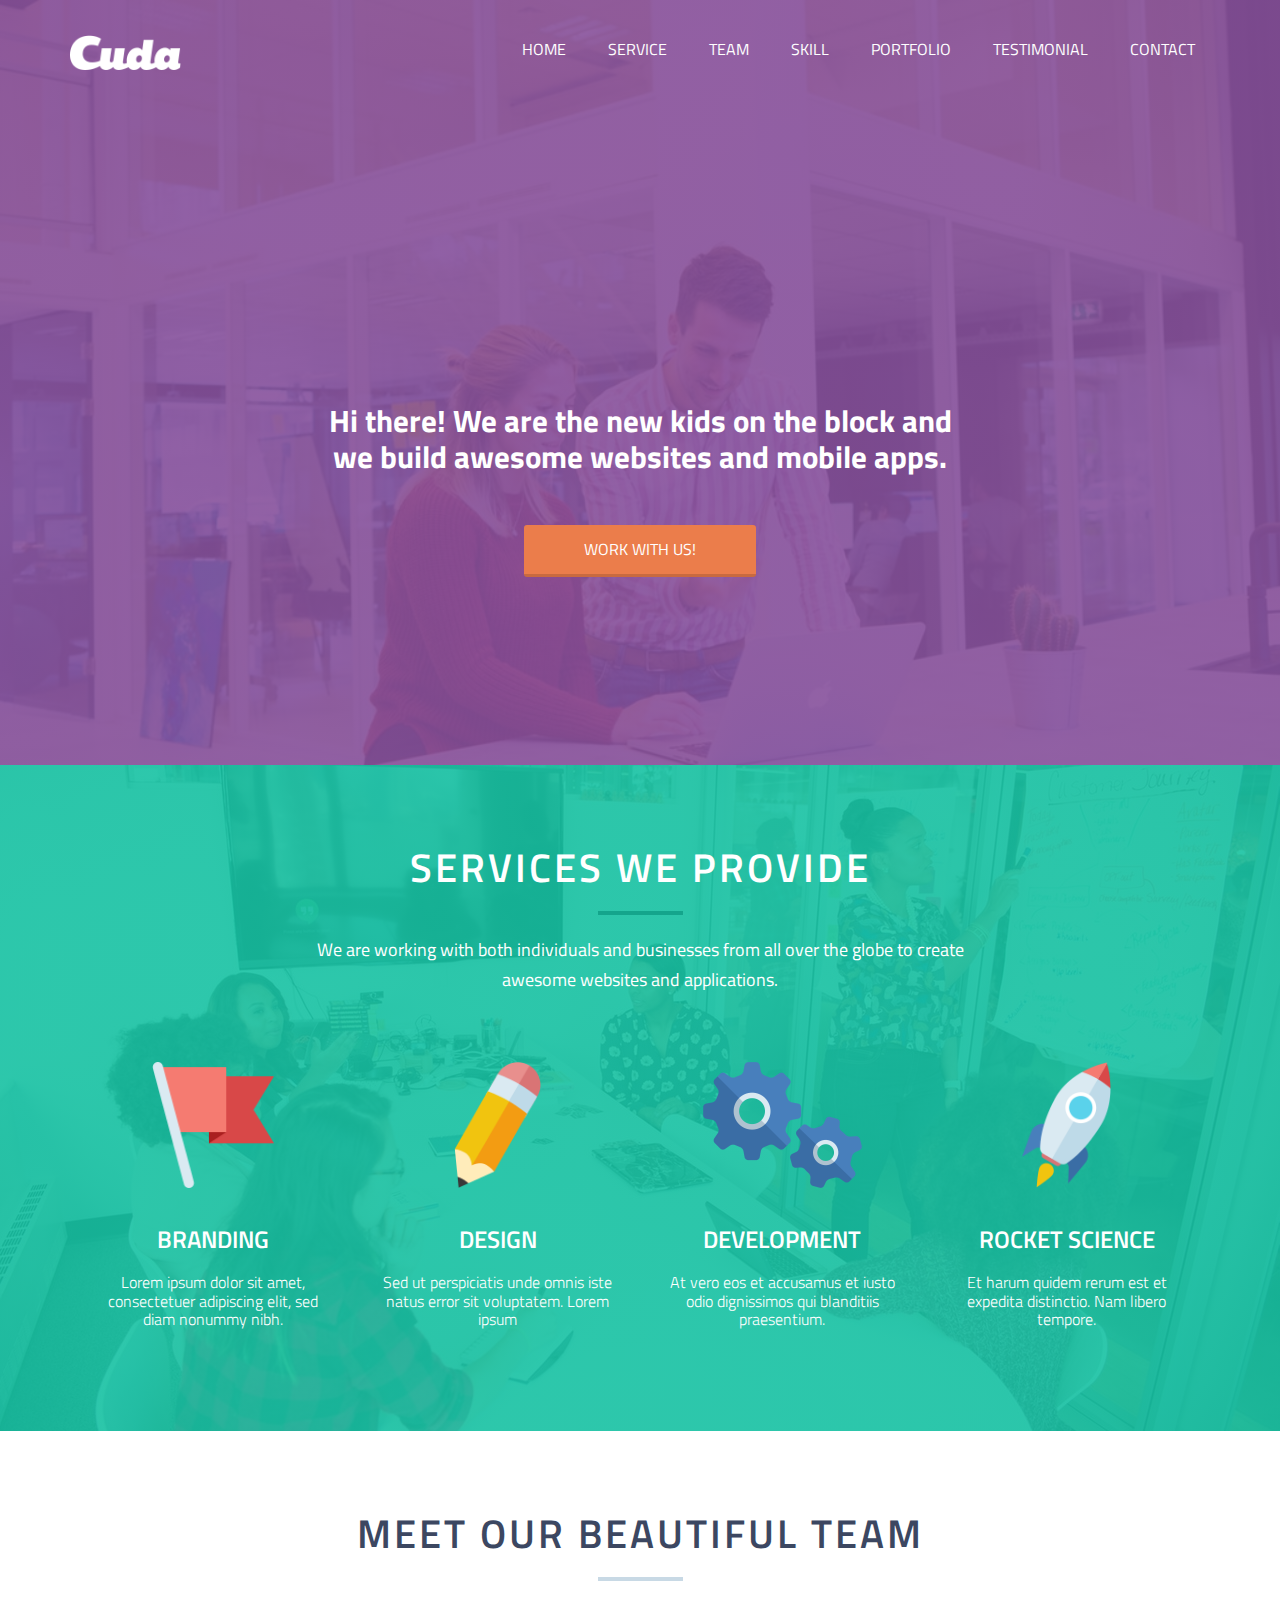
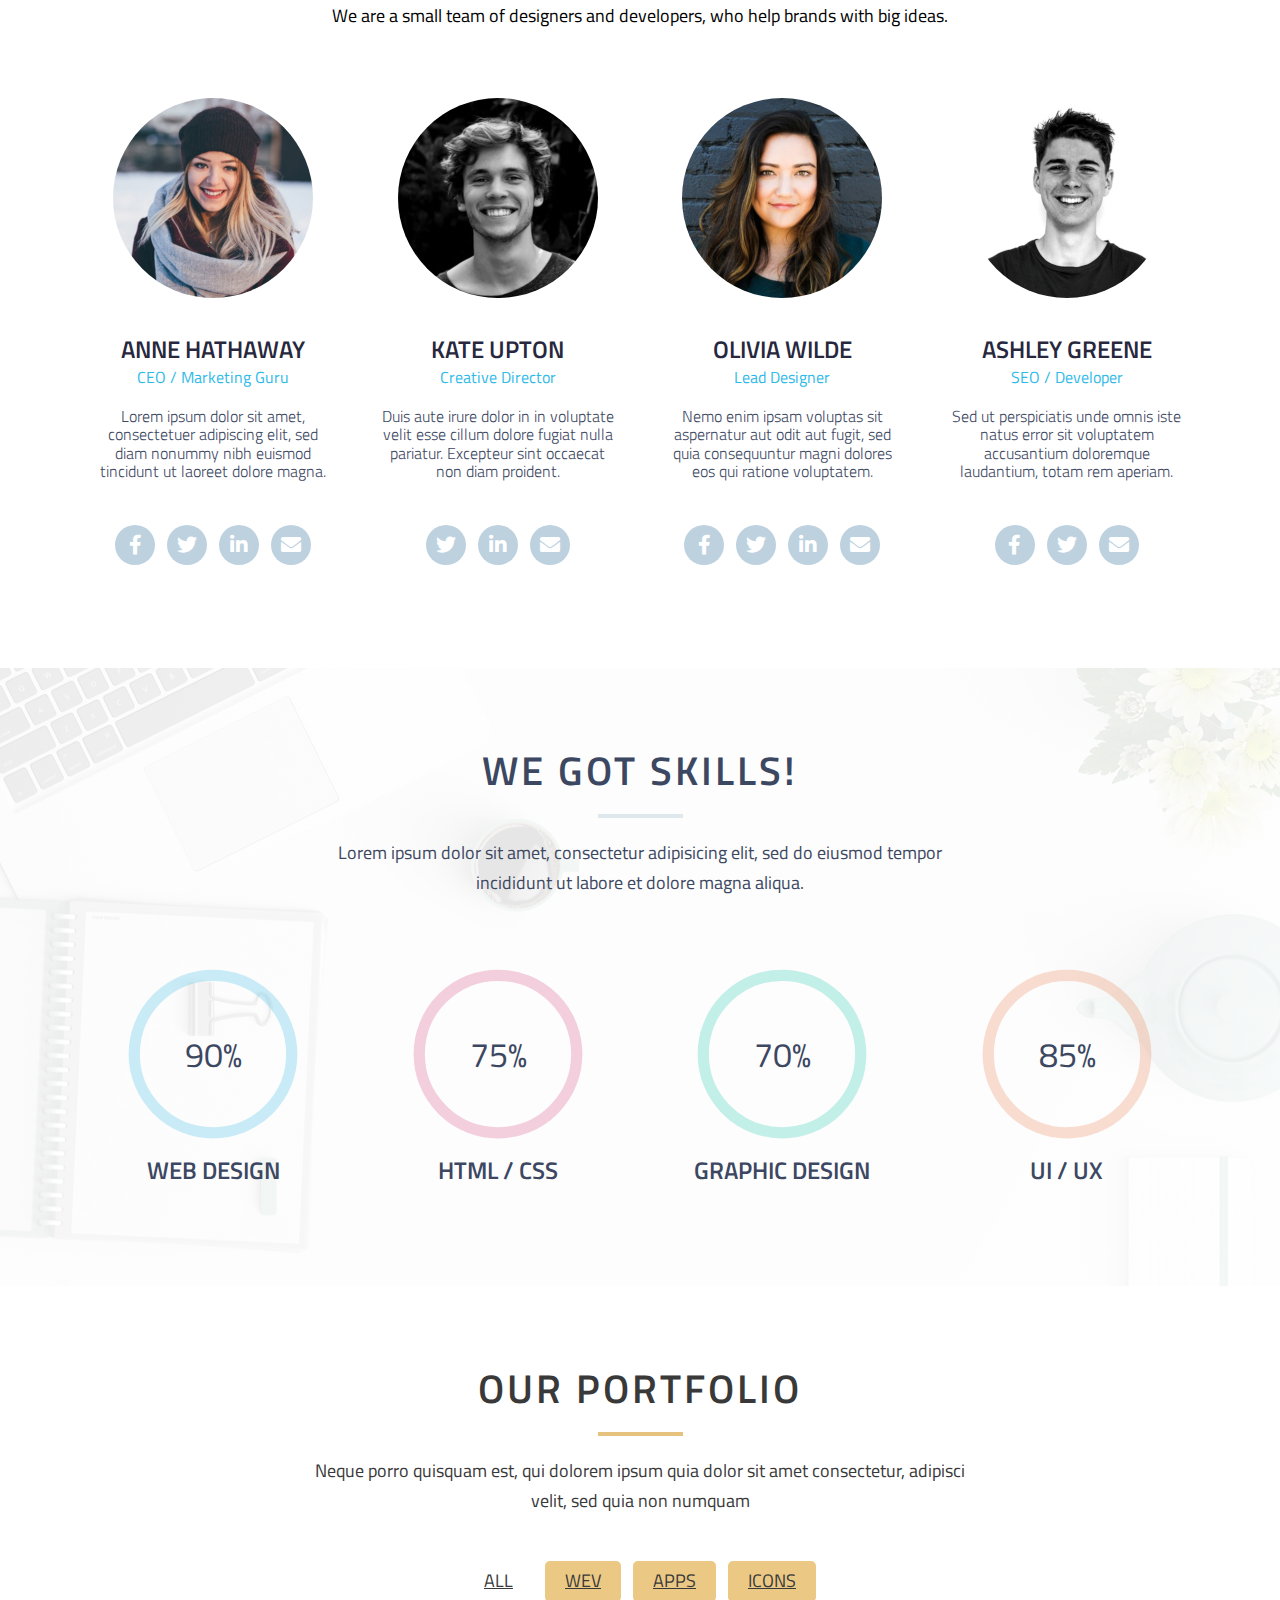
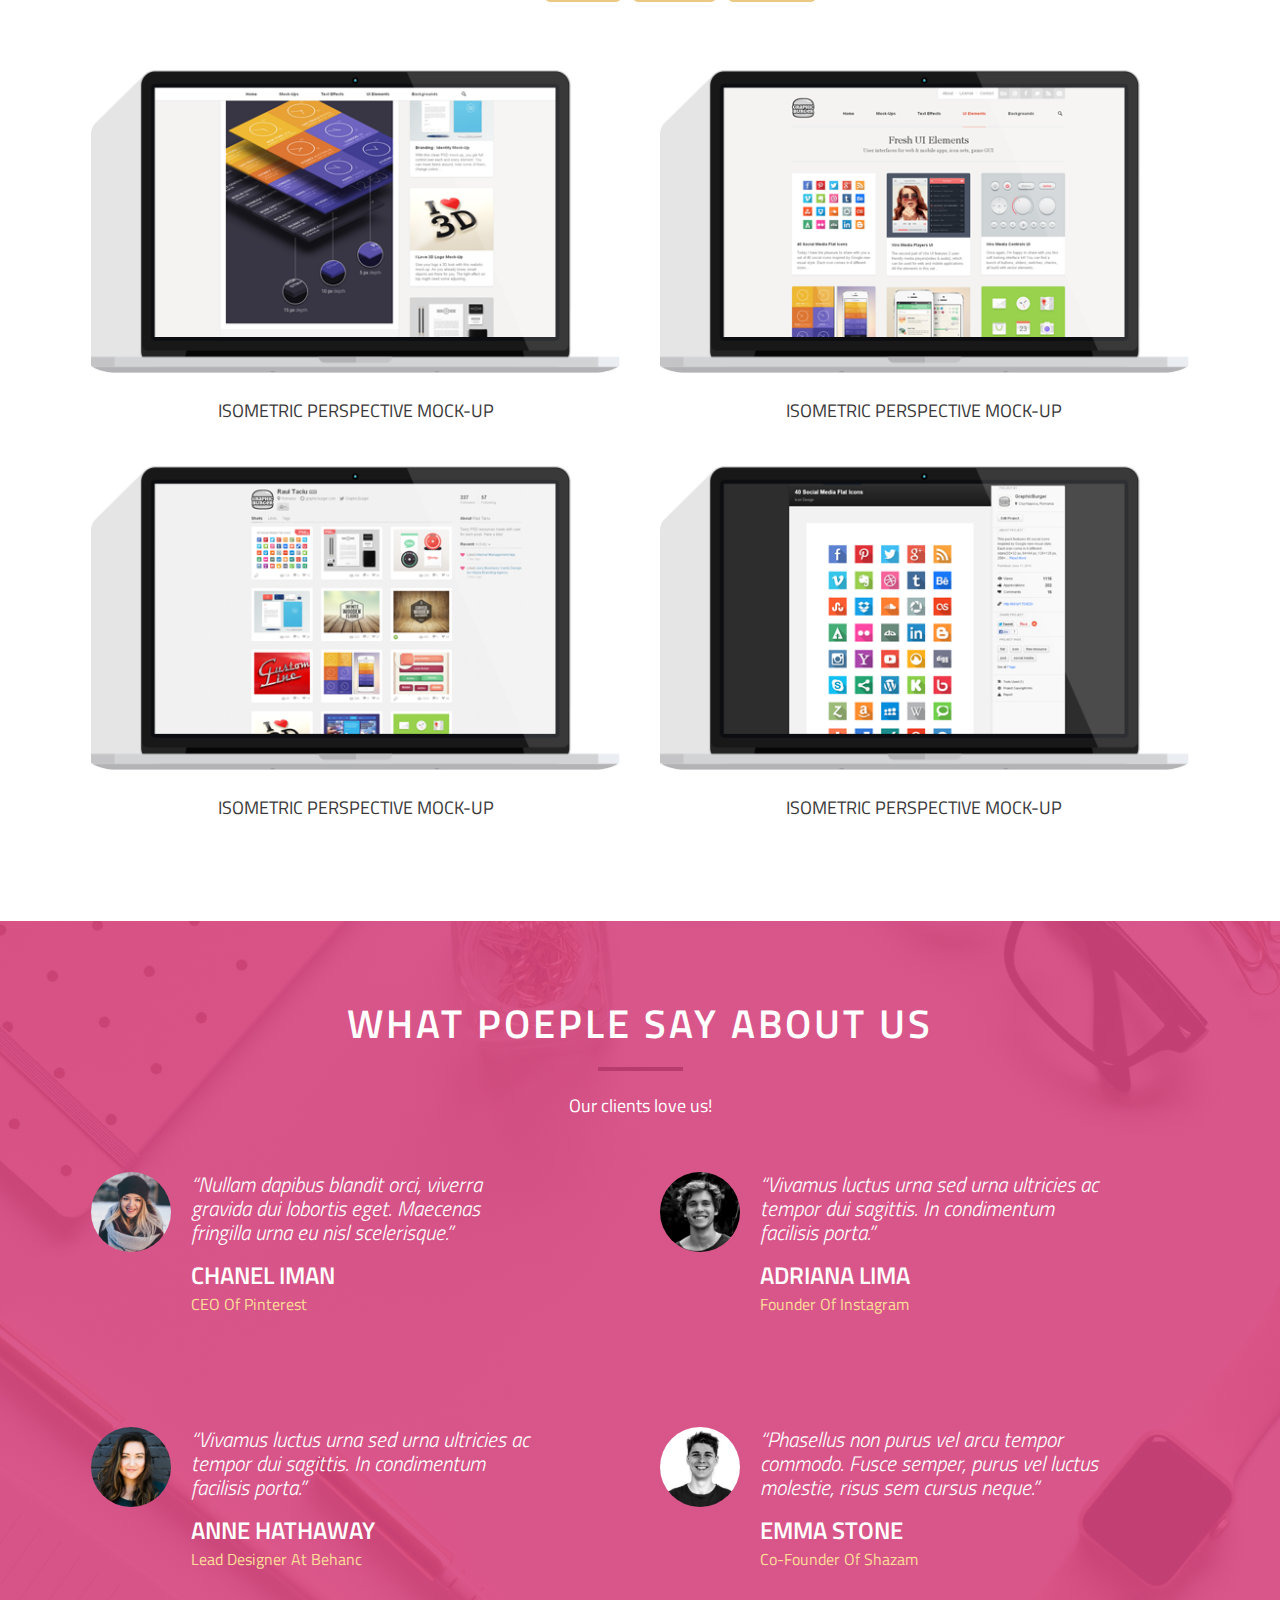
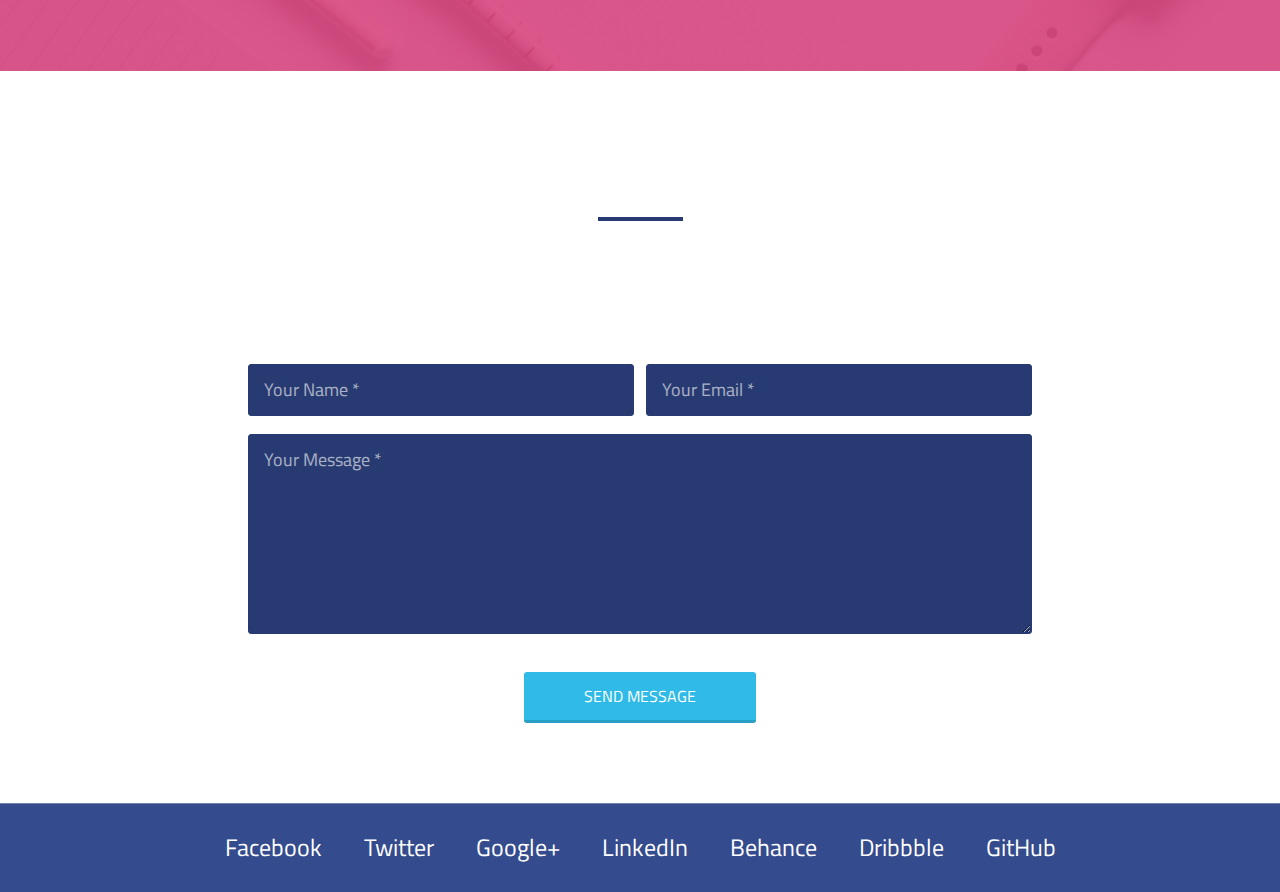
==== index.html @ 4c3d349f "first commit" ====
<!DOCTYPE html>
<html lang="en">

<head>
	<meta charset="UTF-8" />
	<meta name="viewport" content="width=device-width, initial-scale=1.0" />
	<meta name="description" content="An awesome single page Porfolio html templet" />

	<meta http-equiv="X-UA-Compatible" content="IE=edge" />
	<title>Cuda Protfolio Template</title>
	<link rel="shortcut icon" href="src/img/favicon.png" type="image/x-icon" />

	<!-- Google Font -->
	<link href="https://fonts.googleapis.com/css2?family=Titillium+Web:wght@300;400;600;700&display=swap"
		rel="stylesheet" />

	<!-- Fonnt Awesome -->
	<link rel="stylesheet" href="https://use.fontawesome.com/releases/v5.3.1/css/all.css" />

	<!-- Vandors Files -->
	<link rel="stylesheet" href="/vandors/css/normalize.css" />
	<link rel="stylesheet" href="/vandors/css/grid.css" />
	<link rel="stylesheet" href="/vandors/css/animated.css" />

	<!-- SRC -->
	<link rel="stylesheet" href="/src/css/style.css" />
	<link rel="stylesheet" href="/src/css/responsive.css" />
</head>

<body>
	<!-- START HEADER SECTION -->
	<header id="home">
		<nav>
			<div class="row">
				<a href="#">
					<img src="/src/img/logo.png" alt="Cuda" class="logo" />
				</a>
				<ul class="main-nav">
					<li><a href="#home" class="active">Home</a></li>
					<li><a href="#service">Service</a></li>
					<li><a href="#team">Team</a></li>
					<li><a href="#skill">skill</a></li>
					<li><a href="#portfolio">portfolio</a></li>
					<li><a href="#testimonial">testimonial</a></li>
					<li><a href="#contact">contact</a></li>
				</ul>
				<div class="mobile-menu">
					<span onclick="openNav()">&#9776;</span>
					<div id="myNav" class="overlay">
						<a href="javascript:void()" onclick="closeNav()" class="closebtn">&times;</a>
						<div class="overlay-content">
							<a onclick="closeNav()" href="#home">Home</a>
							<a onclick="closeNav()" href="#service">Service</a>
							<a onclick="closeNav()" href="#team">Team</a>
							<a onclick="closeNav()" href="#skill">skill</a>
							<a onclick="closeNav()" href="#portfolio">portfolio</a>
							<a onclick="closeNav()" href="#testimonial">testimonial</a>
							<a onclick="closeNav()" href="#contact">contact</a>
						</div>
					</div>
				</div>
			</div>
		</nav>
		<div class="row">
			<div class="hero-text-box">
				<h1>Hi there! We are the new kids on the block and we build awesome websites and mobile apps.</h1>
				<a class="btn btn-hero" href="#contact">WORK WITH US!</a>
			</div>
		</div>
	</header>
	<!-- END HEADER SECTION -->

	<!-- START SERVICES SECTION -->
	<section class="services-section js--service-section" id="service">
		<div class="row">
			<h2>SERVICES WE PROVIDE</h2>
			<p class="little-description">
				We are working with both individuals and businesses from all over the globe to create awesome
				websites and applications.
			</p>
		</div>
		<div class="row">
			<div class="col span_1_of_4 box">
				<img src="src/img/flag.png" alt="" class="services-icon" />
				<h3>Branding</h3>
				<p>Lorem ipsum dolor sit amet, consectetuer adipiscing elit, sed diam nonummy nibh.</p>
			</div>

			<div class="col span_1_of_4 box">
				<img src="src/img/crayon.png" alt="" class="services-icon" />
				<h3>Design</h3>
				<p>Sed ut perspiciatis unde omnis iste natus error sit voluptatem. Lorem ipsum</p>
			</div>

			<div class="col span_1_of_4 box">
				<img src="src/img/gears.png" alt="" class="services-icon" />
				<h3>Development</h3>
				<p>At vero eos et accusamus et iusto odio dignissimos qui blanditiis praesentium.</p>
			</div>

			<div class="col span_1_of_4 box">
				<img src="src/img/rocket.png" alt="" class="services-icon" />
				<h3>ROCKET SCIENCE</h3>
				<p>Et harum quidem rerum est et expedita distinctio. Nam libero tempore.</p>
			</div>
		</div>
	</section>

	<!-- END SERVICES SECTION -->

	<!-- STSRT TEAM SECTION -->

	<section class="team-section" id="team">
		<div class="row">
			<h2>MEET OUR BEAUTIFUL TEAM</h2>
			<p class="little-description">
				We are a small team of designers and developers, who help brands with big ideas.
			</p>
		</div>
		<div class="row">
			<div class="col span_1_of_4 box">
				<img src="src/img/1.jpg" alt="ANNE HATHAWAY" class="team-member" />
				<h3>ANNE HATHAWAY</h3>
				<span class="role">CEO / Marketing Guru</span>
				<p>
					Lorem ipsum dolor sit amet, consectetuer adipiscing elit, sed diam nonummy nibh euismod
					tincidunt ut laoreet dolore magna.
				</p>
				<div class="social-icon">
					<ul>
						<li>
							<a href="#"><i class="fab fa-facebook-f"></i></a>
						</li>
						<li>
							<a href="#"><i class="fab fa-twitter"></i></a>
						</li>
						<li>
							<a href="#"><i class="fab fa-linkedin-in"></i></a>
						</li>
						<li>
							<a href="#"><i class="fas fa-envelope"></i></a>
						</li>
					</ul>
				</div>
			</div>

			<div class="col span_1_of_4 box">
				<img src="src/img/2.jpg" alt="Kate Upton" class="team-member" />
				<h3>Kate Upton</h3>
				<span class="role">Creative Director</span>
				<p>
					Duis aute irure dolor in in voluptate velit esse cillum dolore fugiat nulla pariatur. Excepteur
					sint occaecat non diam proident.
				</p>
				<div class="social-icon">
					<ul>
						<li>
							<a href="#"><i class="fab fa-twitter"></i></a>
						</li>
						<li>
							<a href="#"><i class="fab fa-linkedin-in"></i></a>
						</li>
						<li>
							<a href="#"><i class="fas fa-envelope"></i></a>
						</li>
					</ul>
				</div>
			</div>

			<div class="col span_1_of_4 box">
				<img src="src/img/3.jpg" alt="Olivia Wilde" class="team-member" />
				<h3>Olivia Wilde</h3>
				<span class="role">Lead Designer</span>
				<p>
					Nemo enim ipsam voluptas sit aspernatur aut odit aut fugit, sed quia consequuntur magni dolores
					eos qui ratione voluptatem.
				</p>
				<div class="social-icon">
					<ul>
						<li>
							<a href="#"><i class="fab fa-facebook-f"></i></a>
						</li>
						<li>
							<a href="#"><i class="fab fa-twitter"></i></a>
						</li>
						<li>
							<a href="#"><i class="fab fa-linkedin-in"></i></a>
						</li>
						<li>
							<a href="#"><i class="fas fa-envelope"></i></a>
						</li>
					</ul>
				</div>
			</div>

			<div class="col span_1_of_4 box">
				<img src="src/img/4.jpg" alt="Ashley Greene" class="team-member" />
				<h3>Ashley Greene</h3>
				<span class="role">SEO / Developer</span>
				<p>
					Sed ut perspiciatis unde omnis iste natus error sit voluptatem accusantium doloremque
					laudantium, totam rem aperiam.
				</p>
				<div class="social-icon">
					<ul>
						<li>
							<a href="#"><i class="fab fa-facebook-f"></i></a>
						</li>
						<li>
							<a href="#"><i class="fab fa-twitter"></i></a>
						</li>

						<li>
							<a href="#"><i class="fas fa-envelope"></i></a>
						</li>
					</ul>
				</div>
			</div>
		</div>
	</section>

	<!-- END TEAM SECTION -->

	<!-- START SKILL SECTION -->

	<section class="skill-section" id="skill">
		<div class="row">
			<h2>WE GOT SKILLS!</h2>
			<p class="little-description">
				Lorem ipsum dolor sit amet, consectetur adipisicing elit, sed do eiusmod tempor incididunt ut labore
				et dolore magna aliqua.
			</p>
		</div>

		<div class="row">
			<div class="col span_1_of_4 box">
				<svg class="radial-progress web-design" data-percentage="90" viewBox="0 0 80 80">
					<circle class="incomplete" cx="40" cy="40" r="35"></circle>
					<circle class="complete" cx="40" cy="40" r="35" style="stroke-dashoffset: 39.58406743523136;">
					</circle>
					<text class="percentage" x="50%" y="57%" transform="matrix(0, 1, -1, 0, 80, 0)">90%</text>
				</svg>
				<h3>Web Design</h3>
			</div>

			<div class="col span_1_of_4 box">
				<svg class="radial-progress html-css" data-percentage="75" viewBox="0 0 80 80">
					<circle class="incomplete" cx="40" cy="40" r="35"></circle>
					<circle class="complete" cx="40" cy="40" r="35" style="stroke-dashoffset: 39.58406743523136;">
					</circle>
					<text class="percentage" x="50%" y="57%" transform="matrix(0, 1, -1, 0, 80, 0)">75%</text>
				</svg>
				<h3>HTML / CSS</h3>
			</div>

			<div class="col span_1_of_4 box">
				<svg class="radial-progress graphic-design" data-percentage="70" viewBox="0 0 80 80">
					<circle class="incomplete" cx="40" cy="40" r="35"></circle>
					<circle class="complete" cx="40" cy="40" r="35" style="stroke-dashoffset: 39.58406743523136;">
					</circle>
					<text class="percentage" x="50%" y="57%" transform="matrix(0, 1, -1, 0, 80, 0)">70%</text>
				</svg>
				<h3>GRAPHIC DESIGN</h3>
			</div>

			<div class="col span_1_of_4 box">
				<svg class="radial-progress ui-ux" data-percentage="85" viewBox="0 0 80 80">
					<circle class="incomplete" cx="40" cy="40" r="35"></circle>
					<circle class="complete" cx="40" cy="40" r="35" style="stroke-dashoffset: 39.58406743523136;">
					</circle>
					<text class="percentage" x="50%" y="57%" transform="matrix(0, 1, -1, 0, 80, 0)">85%</text>
				</svg>
				<h3>UI / UX</h3>
			</div>
		</div>
	</section>

	<!-- END SKILL SECTION -->

	<!-- START PORFOLIO SECTION -->
	<section class="portfolio-section" id="portfolio">
		<div class="row">
			<h2>OUR PORTFOLIO</h2>
			<p class="little-description">
				Neque porro quisquam est, qui dolorem ipsum quia dolor sit amet consectetur, adipisci velit, sed
				quia non numquam
			</p>
		</div>
		<div class="row">
			<div class="portfolio-filter">
				<a href="#" type="button" data-filter="all">all</a>
				<a href="#" type="button" data-filter=".web">wev</a>
				<a href="#" type="button" data-filter=".apps">apps</a>
				<a href="#" type="button" data-filter=".icons">icons</a>
			</div>
		</div>
		<div class="row container">
			<div class="col span_1_of_2 mix apps box">
				<img src="src/img/portfolio1.png" alt="Isometric Perspective Mock-Up" class="portfolio-image" />
				<h4>Isometric Perspective Mock-Up</h4>
			</div>

			<div class="col span_1_of_2 mix apps web box">
				<img src="src/img/portfolio2.png" alt="Isometric Perspective Mock-Up" class="portfolio-image" />
				<h4>Isometric Perspective Mock-Up</h4>
			</div>

			<div class="col span_1_of_2 mix icons box">
				<img src="src/img/portfolio3.png" alt="Isometric Perspective Mock-Up" class="portfolio-image" />
				<h4>Isometric Perspective Mock-Up</h4>
			</div>

			<div class="col span_1_of_2 mix web apps icons box">
				<img src="src/img/portfolio4.png" alt="Isometric Perspective Mock-Up" class="portfolio-image" />
				<h4>Isometric Perspective Mock-Up</h4>
			</div>
		</div>
		<!-- <div class="row">
				<a href="" class="btn btn-load-more">LOAD MORE PROJECTS</a>
			</div> -->
	</section>

	<!-- END PORFOLIO SECTION -->

	<!-- START TESTIMONIAL SECTION -->

	<section class="testimonial" id="testimonial">
		<div class="row">
			<h2>WHAT POEPLE SAY ABOUT US</h2>
			<p class="little-description">
				Our clients love us!
			</p>
		</div>
		<div class="row">
			<div class="col span_1_of_2 box">
				<div class="clint-photo">
					<img src="src/img/1.jpg" alt="Client" />
				</div>
				<div class="client-review">
					<p>
						“Nullam dapibus blandit orci, viverra gravida dui lobortis eget. Maecenas fringilla urna eu
						nisl scelerisque.”
					</p>
					<h3>Chanel Iman</h3>
					<span class="role">CEO of Pinterest</span>
				</div>
			</div>

			<div class="col span_1_of_2 box">
				<div class="clint-photo">
					<img src="src/img/2.jpg" alt="Client" />
				</div>
				<div class="client-review">
					<p>
						“Vivamus luctus urna sed urna ultricies ac tempor dui sagittis. In condimentum facilisis
						porta.”
					</p>
					<h3>ADRIANA LIMA</h3>
					<span class="role">Founder of Instagram</span>
				</div>
			</div>

			<div class="col span_1_of_2 box">
				<div class="clint-photo">
					<img src="src/img/3.jpg" alt="Client" />
				</div>
				<div class="client-review">
					<p>
						“Vivamus luctus urna sed urna ultricies ac tempor dui sagittis. In condimentum facilisis
						porta.”
					</p>
					<h3>ANNE HATHAWAY</h3>
					<span class="role">Lead Designer at Behanc</span>
				</div>
			</div>

			<div class="col span_1_of_2 box">
				<div class="clint-photo">
					<img src="src/img/4.jpg" alt="Client" />
				</div>
				<div class="client-review">
					<p>
						“Phasellus non purus vel arcu tempor commodo. Fusce semper, purus vel luctus molestie, risus
						sem cursus neque.”
					</p>
					<h3>EMMA STONE</h3>
					<span class="role">Co-Founder of Shazam </span>
				</div>
			</div>
		</div>
	</section>

	<!-- END TESTIMONIAL SECTION -->

	<!-- STATR CONTACT SECTION -->

	<section class="contact-section" id="contact">
		<div class="row">
			<h2>GET IN TOUCH</h2>
			<p class="little-description">
				1600 Pennsylvania Ave NW, Washington, DC 20500, United States of America. Tel: (202) 456-1111
			</p>
		</div>
		<div class="row">
			<form action="#" mathod="POST">
				<div class="row">
					<div class="col span_1_of_2">
						<input type="text" name="Name" placeholder="Your Name *" />
					</div>
					<div class="col span_1_of_2">
						<input type="email" name="Email" placeholder="Your Email *" />
					</div>
				</div>
				<div class="row">
					<div class="form-group">
						<textarea name="Message" id="" placeholder="Your Message *"></textarea>
					</div>
				</div>
				<div class="row">
					<input type="submit" value="SEND MESSAGE" class="btn btn-submit" />
				</div>
			</form>
		</div>
	</section>

	<!-- END CONTACT SECTION -->

	<!-- START FOOTER SECTION -->

	<footer class="footer-section">
		<div class="row">
			<ul>
				<li><a href="#">Facebook </a></li>
				<li><a href="#">Twitter</a></li>
				<li><a href="#">Google+</a></li>
				<li><a href="#">LinkedIn</a></li>
				<li><a href="#"> Behance </a></li>
				<li><a href="#">Dribbble </a></li>
				<li><a href="#">GitHub</a></li>
			</ul>
		</div>
	</footer>

	<!-- END FOOTER SECTION -->

	<!-- Js Scripts -->

	<script src="https://code.jquery.com/jquery-3.5.1.min.js"
		integrity="sha256-9/aliU8dGd2tb6OSsuzixeV4y/faTqgFtohetphbbj0=" crossorigin="anonymous"></script>

	<script src="/vandors/js/html5shiv.min.js"></script>
	<script src="/vandors/js/respond.min.js"></script>
	<script src="/vandors/js/animated.js"></script>
	<script src="/vandors/js/jquery.waypoints.min.js"></script>
	<script src="/vandors/js/mixitup.min.js"></script>

	<script src="src/js/main.js"></script>
</body>

</html>
---- vandors/css/grid.css ----
/*  SECTIONS  ============================================================================= */

.section {
    clear: both;
    padding: 0px;
    margin: 0px;
}

/*  GROUPING  ============================================================================= */

.row:before,
.row:after {
    content: "";
    display: table;
}

.row:after {
    clear: both;
}

.row {
    zoom: 1;
    /* For IE 6/7 (trigger hasLayout) */
}

/*  GRID COLUMN SETUP   ==================================================================== */

.col {
    display: block;
    float: left;
    margin: 1% 0 1% 1.6%;
}

.col:first-child {
    margin-left: 0;
}

/* all browsers except IE6 and lower */

/*  REMOVE MARGINS AS ALL GO FULL WIDTH AT 480 PIXELS */

@media only screen and (max-width: 480px) {
    .col {
        margin: 1% 0 1% 0%;
    }
}

/*  GRID OF TWO   ============================================================================= */

.span_2_of_2 {
    width: 100%;
}

.span_1_of_2 {
    width: 49.2%;
}

/*  GO FULL WIDTH AT LESS THAN 480 PIXELS */

@media only screen and (max-width: 480px) {
    .span_2_of_2 {
        width: 100%;
    }

    .span_1_of_2 {
        width: 100%;
    }
}

/*  GRID OF THREE   ============================================================================= */

.span_3_of_3 {
    width: 100%;
}

.span_2_of_3 {
    width: 66.13%;
}

.span_1_of_3 {
    width: 32.26%;
}

/*  GO FULL WIDTH AT LESS THAN 480 PIXELS */

@media only screen and (max-width: 480px) {
    .span_3_of_3 {
        width: 100%;
    }

    .span_2_of_3 {
        width: 100%;
    }

    .span_1_of_3 {
        width: 100%;
    }
}

/*  GRID OF FOUR   ============================================================================= */

.span_4_of_4 {
    width: 100%;
}

.span_3_of_4 {
    width: 74.6%;
}

.span_2_of_4 {
    width: 49.2%;
}

.span_1_of_4 {
    width: 23.8%;
}

/*  GO FULL WIDTH AT LESS THAN 480 PIXELS */

@media only screen and (max-width: 480px) {
    .span_4_of_4 {
        width: 100%;
    }

    .span_3_of_4 {
        width: 100%;
    }

    .span_2_of_4 {
        width: 100%;
    }

    .span_1_of_4 {
        width: 100%;
    }
}

/*  GRID OF FIVE   ============================================================================= */

.span_5_of_5 {
    width: 100%;
}

.span_4_of_5 {
    width: 79.68%;
}

.span_3_of_5 {
    width: 59.36%;
}

.span_2_of_5 {
    width: 39.04%;
}

.span_1_of_5 {
    width: 18.72%;
}

/*  GO FULL WIDTH AT LESS THAN 480 PIXELS */

@media only screen and (max-width: 480px) {
    .span_5_of_5 {
        width: 100%;
    }

    .span_4_of_5 {
        width: 100%;
    }

    .span_3_of_5 {
        width: 100%;
    }

    .span_2_of_5 {
        width: 100%;
    }

    .span_1_of_5 {
        width: 100%;
    }
}

/*  GRID OF SIX   ============================================================================= */

.span_6_of_6 {
    width: 100%;
}

.span_5_of_6 {
    width: 83.06%;
}

.span_4_of_6 {
    width: 66.13%;
}

.span_3_of_6 {
    width: 49.2%;
}

.span_2_of_6 {
    width: 32.26%;
}

.span_1_of_6 {
    width: 15.33%;
}

/*  GO FULL WIDTH AT LESS THAN 480 PIXELS */

@media only screen and (max-width: 480px) {
    .span_6_of_6 {
        width: 100%;
    }

    .span_5_of_6 {
        width: 100%;
    }

    .span_4_of_6 {
        width: 100%;
    }

    .span_3_of_6 {
        width: 100%;
    }

    .span_2_of_6 {
        width: 100%;
    }

    .span_1_of_6 {
        width: 100%;
    }
}
---- vandors/css/animated.css ----
svg.radial-progress {
    height: auto;
    max-width: 200px;
    padding: 1em;
    transform: rotate(-90deg);
    width: 100%;
}

svg.radial-progress circle {
    fill: rgba(0, 0, 0, 0);
    stroke: #fff;
    stroke-dashoffset: 219.91148575129;
    stroke-width: 5;
}

svg.radial-progress circle.incomplete {
    opacity: 0.25;
}

svg.radial-progress circle.complete {
    stroke-dasharray: 219.91148575129;
}

svg.radial-progress text {
    fill: #3c4761;
    text-anchor: middle;
    font-size: 1.5rem;
}
---- src/css/style.css ----
/* =================================== */
/* Basic-Setup */
/* =================================== */
* {
	margin: 0;
	padding: 0;
	box-sizing: border-box;
}

body {
	font-family: 'Titillium Web', sans-serif;
}

html {
	font-size: 62.5%;
	scroll-behavior: smooth;
}

ul li {
	list-style-type: none;
}

/* Heading */
h1 {
	font-size: 3.1rem;
	color: #fff;
}


.clearfix::after {
	content: '';
	display: table;
	clear: both;
	height: 0;
	visibility: hidden;
}

:focus {
	outline: 0;
}

/* =================================== */
/* Reuseable Component */
/* =================================== */
.row {
	max-width: 114rem;
	margin: 0 auto;
}

section {
	padding: 8rem;
}

h2 {
	font-size: 4rem;
	text-transform: uppercase;
	letter-spacing: 0.3rem;
	font-weight: 600;
	margin-top: 0;
	margin-bottom: 2rem;
	text-align: center;
}

h2::after {
	content: '';
	display: block;
	height: 0.4rem;
	background: #fff;
	width: 8.5rem;
	margin: 0 auto;
	margin-top: 2rem;
}

h3 {
	font-size: 2.4rem;
	font-weight: 600;
	text-transform: uppercase;
}

h4 {
	font-size: 1.8rem;
	font-weight: 400;
	text-transform: uppercase;
	margin-top: 2.5rem;
}

.box {
	padding: 1%;
}

.box p {
	font-size: 1.6rem;
	font-weight: 300;
	margin-top: 2rem;
}

/* BUTTON */
.btn:link,
.btn:visited,
.btn {
	background: #333;
	border-bottom: 3px solid #000;
	color: #fff;
	text-transform: uppercase;
	text-decoration: none;
	padding: 1.5rem 6rem;
	display: inline-block;
	border-radius: 0.3rem;
	-webkit-border-radius: 0.3rem;
	-moz-border-radius: 0.3rem;
	-ms-border-radius: 0.3rem;
	-o-border-radius: 0.3rem;
	margin-top: 3rem;
	font-size: 1.6rem;
}

/* paragraph */
.little-description {
	font-size: 1.8rem;
	width: 60%;
	margin-left: 20%;
	line-height: 3rem;
}

/* =================================== */
/* Header Section */
/* =================================== */
header {
	background: linear-gradient(rgba(135, 80, 156, 0.9), hsla(283, 32%, 46%, 0.9)), url(img/hero-bg.jpg);
	background-repeat: no-repeat;
	background-size: cover;
	background-position: center center;
	background-attachment: fixed;
	height: 85vh;
	position: relative;
}

.logo {
	height: 3.5rem;
	width: auto;
	margin-top: 3.5rem;
	float: left;
}

/* MIN NAVIGATION */
.main-nav {
	float: right;
	margin-top: 4rem;
}

.main-nav li {
	display: inline;
	margin-left: 1rem;
}

.main-nav li:first-child {
	margin-left: 0;
}

.main-nav li a:link,
.main-nav li a:visited {
	color: #fff;
	text-decoration: none;
	text-transform: uppercase;
	background: rgba(100, 58, 121, 0);
	padding: 0.6rem 1.5rem;
	border-radius: 0.3rem;
	-webkit-border-radius: 0.3rem;
	-moz-border-radius: 0.3rem;
	-ms-border-radius: 0.3rem;
	-o-border-radius: 0.3rem;
	/*display: inline-block;
	*/
	font-size: 1.6rem;
	transition: 0.3s;
	-webkit-transition: 0.3s;
	-moz-transition: 0.3s;
	-ms-transition: 0.3s;
	-o-transition: 0.3s;
}

.main-nav li:hover a:link,
.main-nav li:hover a:visited {
	background: rgba(100, 58, 121, 1);
}

.active {
	background: rgba(100, 58, 121, 1);
	padding: 0.6rem 1.5rem;
}

/* Sticky Navigation */
.sticky {
	position: fixed;
	top: 0;
	left: 0;
	width: 100%;
	background-color: rgba(135, 80, 156, 0.9);
	padding: 1rem 0;
	box-shadow: 0 0.2rem 0.5rem rgba(255, 255, 255, 0.7);
	z-index: 9999;
}

.sticky .logo {
	margin-top: 0;
}

.sticky .main-nav {
	margin-top: 0.7rem;
}

.hero-text-box {
	position: absolute;
	top: 50%;
	left: 50%;
	transform: translate(-50%; -50%);
	-webkit-transform: translate(-50%);
	-moz-transform: translate(-50%);
	-ms-transform: translate(-50%);
	-o-transform: translate(-50%);
	text-align: center;
}

.btn-hero:link,
.btn-hero:visited {
	background-color: #eb7d4b;
	border-color: #c86a40;
}

/* MOBOLE MENU */
.mobile-menu span {
	color: #fff;
	font-size: 4rem;
	float: right;
	margin-top: 1.2rem;
	cursor: pointer;
	display: none;
}

.overlay {
	width: 0;
	height: 100%;
	position: fixed;
	top: 0;
	left: 0;
	background-color: rgba(0, 0, 0, 0.9);
	z-index: 1;
	overflow-x: hidden;
	transition: 0.5s;
	-webkit-transition: 0.5s;
	-moz-transition: 0.5s;
	-ms-transition: 0.5s;
	-o-transition: 0.5s;
}

.overlay-content {
	position: relative;
	top: 15%;
	width: 100%;
	text-align: center;

}

.overlay a {
	text-decoration: none;
	display: block;
	font-size: 3rem;
	color: #9999;
	text-transform: uppercase;
	letter-spacing: .3rem;
	padding: 1rem 0;
}

.overlay a:hover {
	color: #fff;
}

.overlay .closebtn {
	position: absolute;
	top: 2rem;
	right: 4.5rem;
	font-size: 5rem;

}

.overlay .closebtn:hover {
	color: red;
}

/* =================================== */
/* Services Section */
/* =================================== */
.services-section {
	background: linear-gradient(rgba(23, 194, 163, 0.9), rgba(23, 194, 163, 0.9)), url(img/services-bg.jpg);
	background-repeat: no-repeat;
	background-size: cover;
	background-position: center center;

	color: #fff;
	text-align: center;
}

.services-section h2::after {
	background: #14a58c;
}

.services-icon {
	height: 12.6rem;
	margin: 4.5rem 0 3.5rem 0;
}

/* =================================== */
/* Team Section */
/* =================================== */
.team-section {
	text-align: center;
	background: linear-gradient(rgba(231, 241, 248, 0.9), rgba(231, 241, 248, 0.9)), url(img/team-bg.jpg);
	background-repeat: no-repeat;
	background-size: cover;
	background-position: center top;
	background-attachment: fixed;
}

.team-section h2 {
	color: #3c4761;
}

.team-section h2::after {
	background: #c8d9e5;
}

.team-member {
	margin-top: 4.5rem;
	margin-bottom: 3.5rem;
	width: 20rem;
	height: 20rem;
	border-radius: 50%;
	-webkit-border-radius: 50%;
	-moz-border-radius: 50%;
	-ms-border-radius: 50%;
	-o-border-radius: 50%;
}

.team-section h3 {
	color: #27283d;
}

.role {
	display: inline-block;
	color: #30bae7;
	font-size: 1.6rem;
	margin-top: 0.5rem;
	text-transform: capitalize;
}

.team-section .box p {
	color: #3c4761;
}

.social-icon {
	margin-top: 4.5rem;
}

.social-icon ul li {
	display: inline-block;
	margin: 0 0.5rem;
}

.social-icon ul li a {
	color: #fff;
}

.social-icon ul li a i::before {
	background: #bdd1df;
	width: 2rem;
	height: 2rem;
	display: inline-block;
	border-radius: 50%;
	-webkit-border-radius: 50%;
	-moz-border-radius: 50%;
	-ms-border-radius: 50%;
	-o-border-radius: 50%;
	padding: 1rem;
	font-size: 2rem;
	transition: 0.5s;
	-webkit-transition: 0.5s;
	-moz-transition: 0.5s;
	-ms-transition: 0.5s;
	-o-transition: 0.5s;
}

.social-icon ul li a:hover i::before {
	background: #393939;
	transform: rotate(360deg);
	-webkit-transform: rotate(360deg);
	-moz-transform: rotate(360deg);
	-ms-transform: rotate(360deg);
	-o-transform: rotate(360deg);
}

/* =================================== */
/* Skillo Section */
/* =================================== */

.skill-section {
	color: #3c4761;
	text-align: center;
	background: linear-gradient(rgba(255, 255, 255, 0.9), rgba(255, 255, 255, 0.9)), url(img/skill-bg.jpg);
	background-repeat: no-repeat;
	background-size: cover;
}

.skill-section h2::after {
	background: #dfe8ed;
}

.skill-section .box {
	margin-top: 4.5rem;
}

svg.web-design circle {
	stroke: #30bae7;
}

svg.html-css circle {
	stroke: #d74680;
}

svg.graphic-design circle {
	stroke: #15c7a8;
}

svg.ui-ux circle {
	stroke: #eb7d4b;
}

/* =================================== */
/* Portfolio Section */
/* =================================== */

.portfolio-section {
	background: linear-gradient(rgba(255, 221, 153, 0.9), rgba(255, 221, 153, 0.9)), url(img/portfolio-bg.jpg);
	background-repeat: no-repeat;
	background-size: cover;
	background-position: center center;
	background-attachment: fixed;
	text-align: center;
	color: #393939;
}

.portfolio-section h2 {
	color: #393939;
}

.portfolio-section h2::after {
	background: #e5c37f;
}

.portfolio-filter {
	margin: 4.5rem 0;
}

.portfolio-filter a {
	background: #ebc985;
	font-size: 1.8rem;
	padding: 1rem 2rem;
	border: 0;
	border-radius: 0.5rem;
	-webkit-border-radius: 0.5rem;
	-moz-border-radius: 0.5rem;
	-ms-border-radius: 0.5rem;
	-o-border-radius: 0.5rem;
	text-transform: uppercase;
	color: #393939;
	margin: 0 0.5rem;
}

.portfolio-filter a:hover {
	cursor: pointer;
	box-shadow: inset 0 0.3rem 0.5rem rgba(57, 57, 57, 0.5);
}

.portfolio-image {
	width: 100%;
	height: auto;
}

.portfolio-section .col:nth-child(3) {
	margin-left: 0;
}

.portfolio-section .btn-load-more {
	background: #17c2a4;
	border-color: #14a58c;
}

.portfolio-section .mixitup-control-active {
	background: #fff;
}

/* =================================== */
/* Testimonial Section */
/* =================================== */

.testimonial {
	background: linear-gradient(rgba(215, 70, 128, 0.9), rgba(215, 70, 128, 0.9)), url(img/testimonial-bg.jpg);
	background-repeat: no-repeat;
	background-size: cover;
	background-position: center center;

	color: #fff;
}

.testimonial h2::after {
	background: #b73c6d;
}

.testimonial .little-description {
	text-align: center;
}

.testimonial .col:nth-child(3) {
	margin-left: 0;
}

.testimonial .col:nth-child(1),
.testimonial .col:nth-child(2) {
	margin-top: 4rem;
}

.testimonial .col:nth-child(3),
.testimonial .col:nth-child(4) {
	margin-top: 8rem;
}

.clint-photo {
	width: 10rem;
	float: left;
}

.clint-photo img {
	height: 8rem;
	border-radius: 50%;
	-webkit-border-radius: 50%;
	-moz-border-radius: 50%;
	-ms-border-radius: 50%;
	-o-border-radius: 50%;
	margin-bottom: 3rem;
}

.client-review {
	width: 35rem;
	float: left;
}

.client-review p {
	font-size: 2.1rem;
	font-style: italic;
	margin-top: 0;
	margin-bottom: 1.8rem;
}

.client-review .role {
	color: #ffdd99;
}

/* =================================== */
/* Contact Section */
/* =================================== */
.contact-section {
	text-align: center;
	background: linear-gradient(hsla(225, 44%, 42%, 0.9), rgba(60, 83, 153, 0.9)), url(img/contact-bg.jpg);
	background-repeat: no-repeat;
	background-position: center;
	background-size: cover;
	background-attachment: fixed;
	color: #fff;
}

.contact-section h2::after {
	background: #273a71;
}

.contact-section form {
	margin-top: 5rem;
	width: 70%;
	margin-left: 15%;
}

.contact-section input[type='text'],
.contact-section input[type='email'],
.contact-section textarea {
	background: #273a71;
	width: 100%;
	border: 1px solid #273a71;
	padding: 1.5rem;
	border-radius: 0.3rem;
	-webkit-border-radius: 0.3rem;
	-moz-border-radius: 0.3rem;
	-ms-border-radius: 0.3rem;
	-o-border-radius: 0.3rem;
	font-size: 1.8rem;
	margin: 0.5rem 0;
	color: #fff;
}

.contact-section textarea {
	height: 20rem;
}

.contact-section form ::placeholder {
	color: #ffff;
	opacity: 0.6;
}

.btn-submit {
	border: 0;
	border-bottom: 0.3rem solid #299ec5;
	background: #30bae7;
	cursor: pointer;
}

/* =================================== */
/* Footer Section */
/* =================================== */
.footer-section {
	background: #344b8e;
	padding: 3rem 0;
	text-align: center;
	border-top: 0.1rem solid rgba(255, 255, 255, 0.3);
}

.footer-section li {
	display: inline-block;
	margin: 0 2rem;
}

.footer-section li a {
	color: #fff;
	text-decoration: none;
	text-transform: capitalize;
	font-size: 2.4rem;
}

.footer-section li a:hover {
	color: #30bae7;
}
---- src/css/responsive.css ----
@media only screen and (max-width: 1200px) {
    .row {
        margin: 0 15px;
    }
}

@media only screen and (max-width: 1024px) {
    header {
        height: 65vh;
    }

    .row {
        margin: 0 15px;
    }

    .main-nav {
        display: none;
    }

    html {
        font-size: 55.5%;
    }

    .mobile-menu span {
        display: block;
    }

    .hero-text-box {
        width: 98%;
    }

    .clint-photo {
        width: 100%;
        float: none;
        text-align: center;
    }

    .client-review {
        width: 95%;
        float: none;
        text-align: center;
    }

    .contact-section form {

        width: 100%;
        margin-left: 0;
    }
}

@media only screen and (max-width: 980px) {
    .span_1_of_4 {
        width: 48.2%;
    }

    .span_1_of_4:nth-child(3) {
        margin-left: 0;
    }

    html {
        font-size: 62.5%;
    }
}

@media only screen and (max-width: 768px) {
    .footer-section li {

        margin: 0 1rem;
    }

    .little-description {
        width: 100%;
        margin-left: 0;
    }

    h2 {
        font-size: 3rem;
    }
}

@media only screen and (max-width: 480px) {
    h1 {
        margin-top: -4rem;
    }

    h3 {
        font-size: 2rem;
    }

    .span_1_of_4 {
        width: 100%;
    }


    .portfolio-filter {
        margin: 3.5rem 0;
    }

    .portfolio-filter a {
        font-size: 1.6rem;
        padding: .5rem 1rem;
    }

    .testimonial .col:nth-child(3),
    .testimonial .col:nth-child(4) {
        margin-top: 4rem;
    }

    .footer-section li {

        margin: 0 .5rem;
    }

    .footer-section li a {
        font-size: 1.5rem;
    }
}

@media only screen and (max-width: 375px) {
    h2 {
        font-size: 2rem;
    }

    .btn-submit {
        padding: 1.5rem 2rem;
    }

    .portfolio-filter a {
        background: #FFE0A3;
        font-size: 1rem;
        padding: .2rem .6rem;

    }

    .social-icon ul li a i::before {
        padding: .6rem;
        font-size: 1.6rem;
    }

    .footer-section li {

        margin: 0 2.5rem;
    }
}
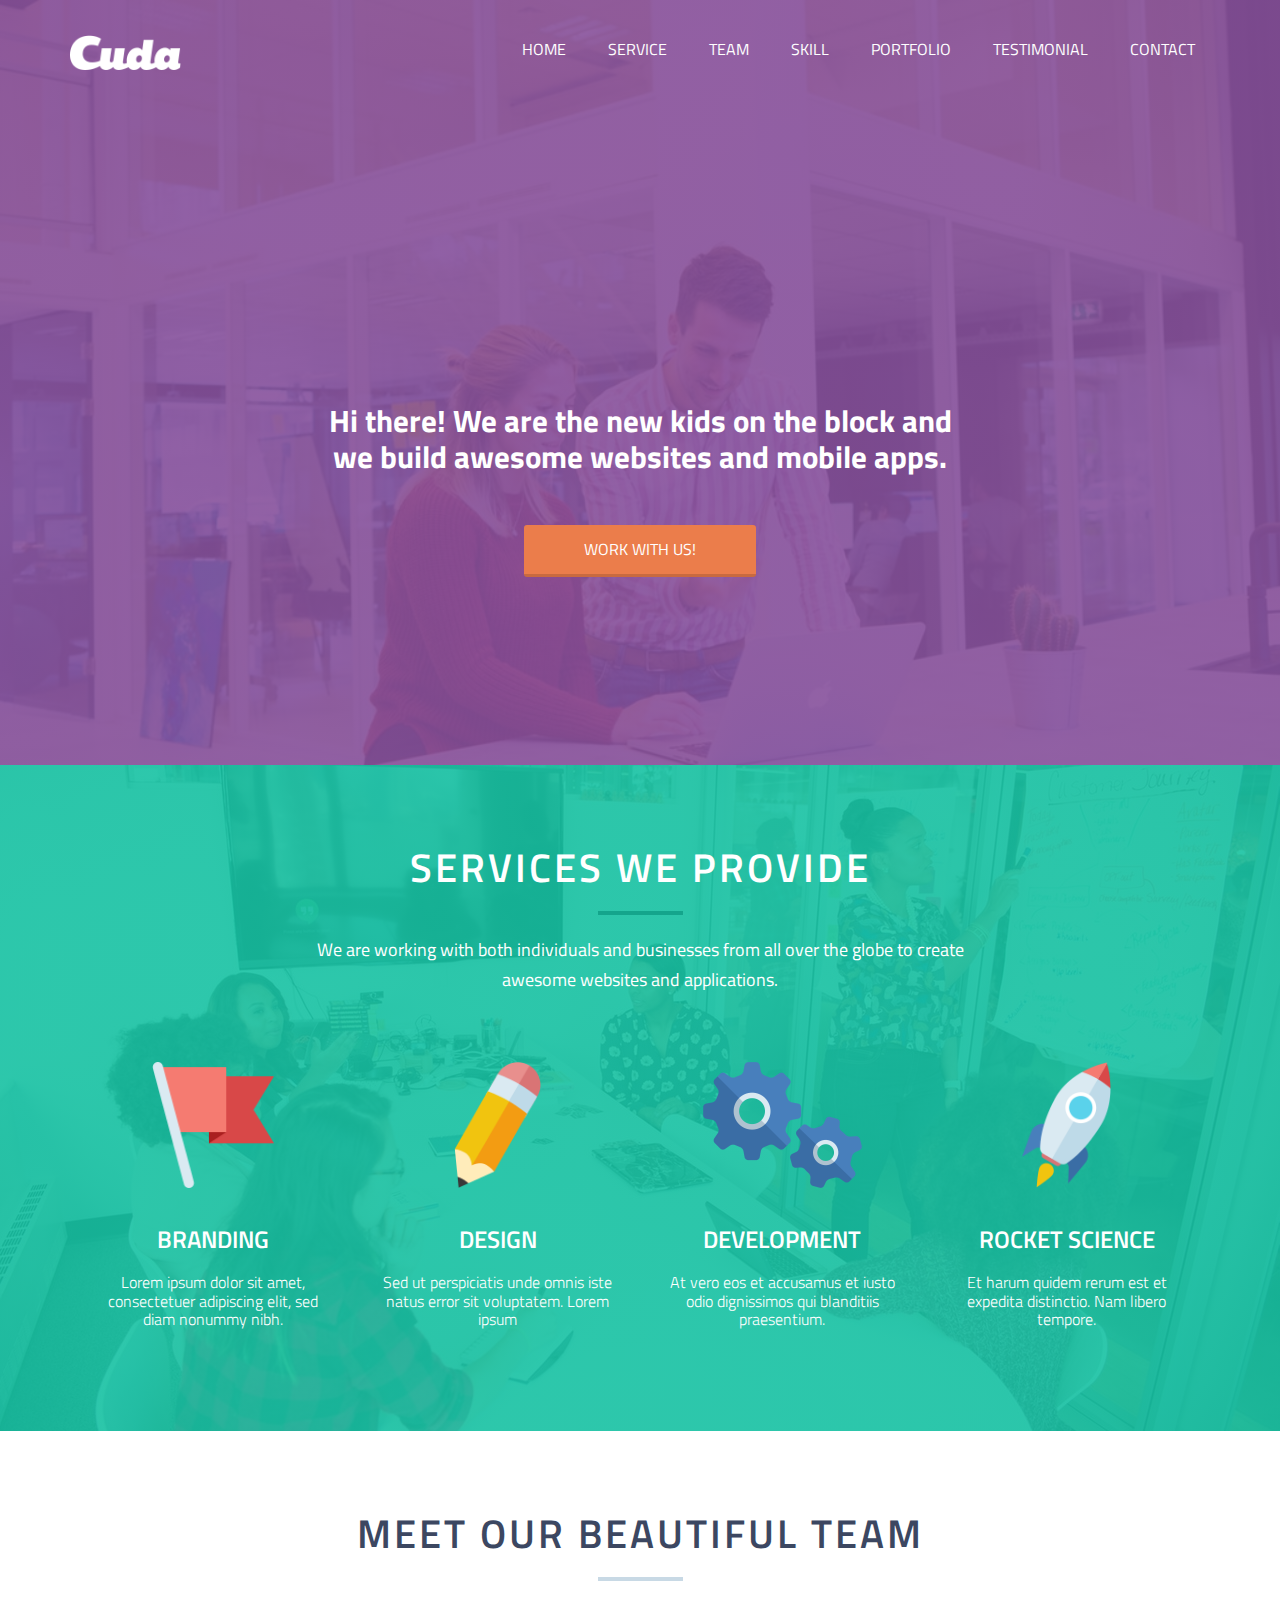
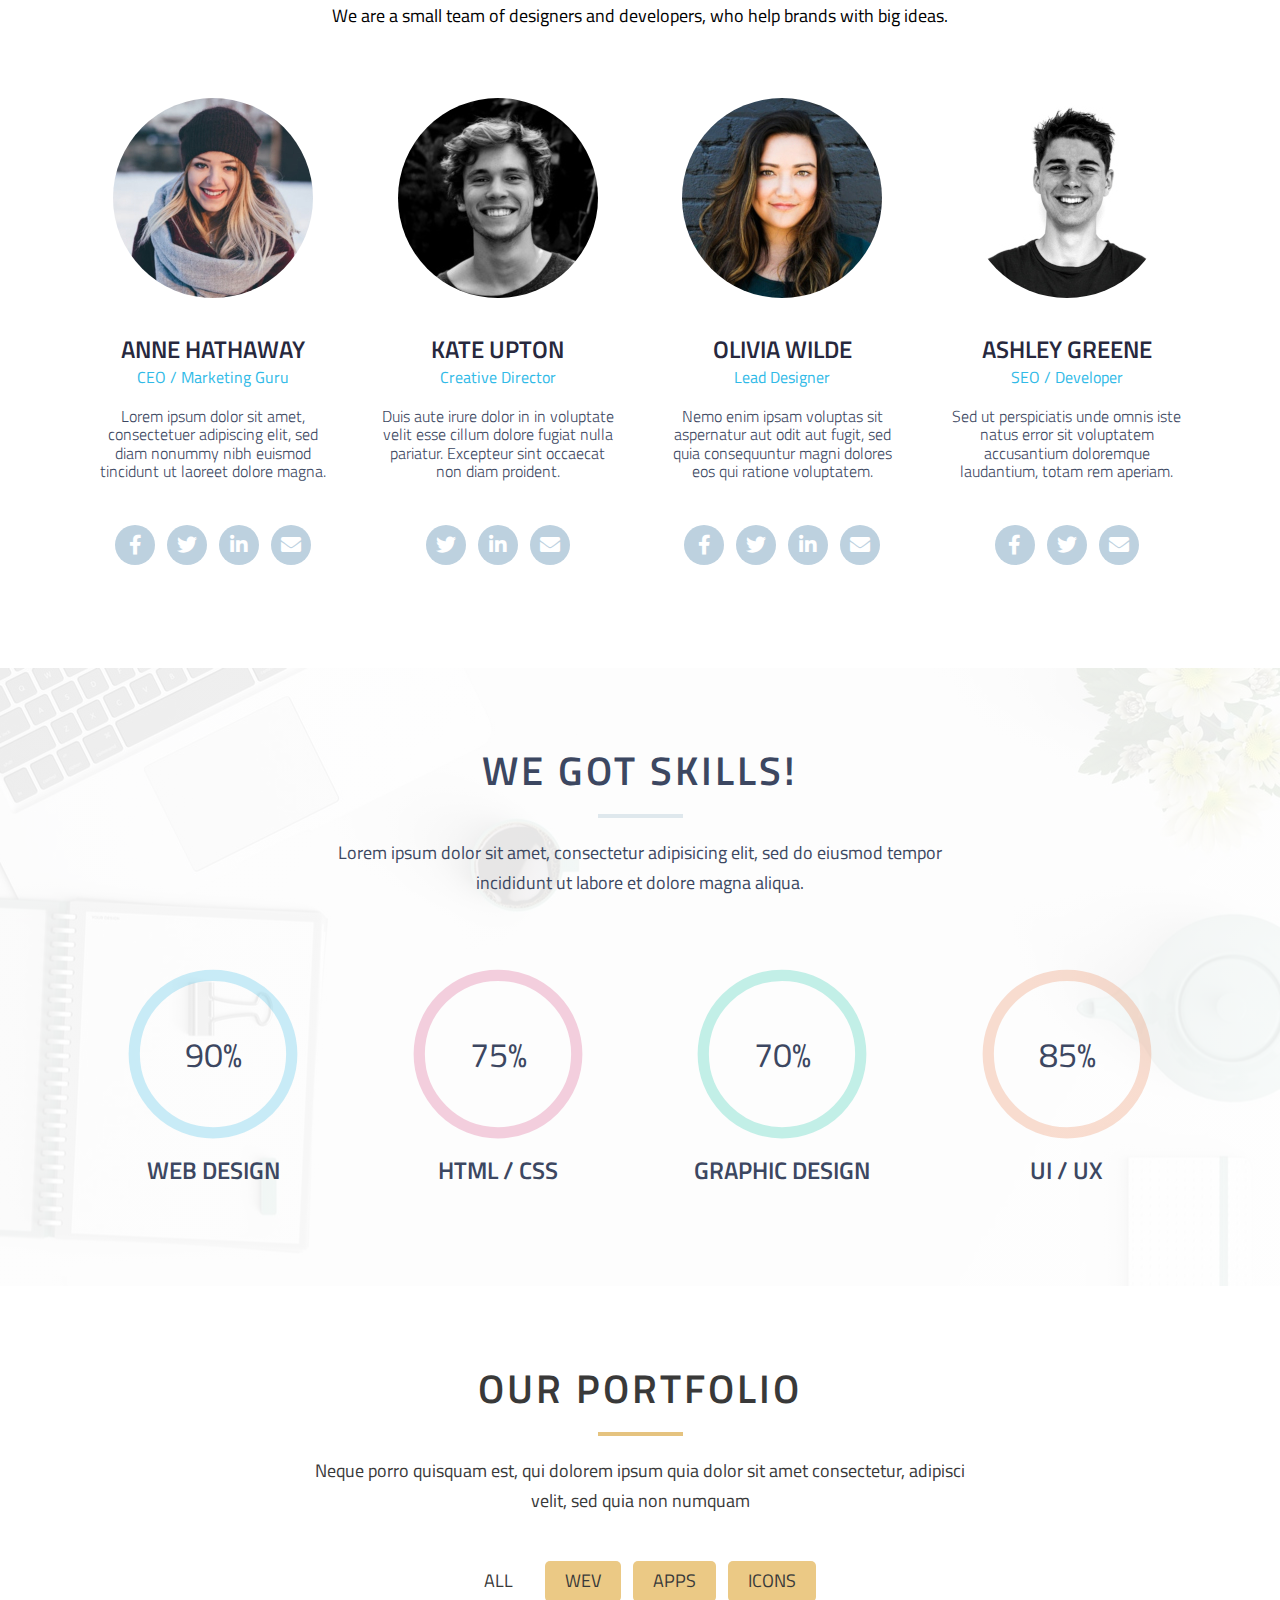
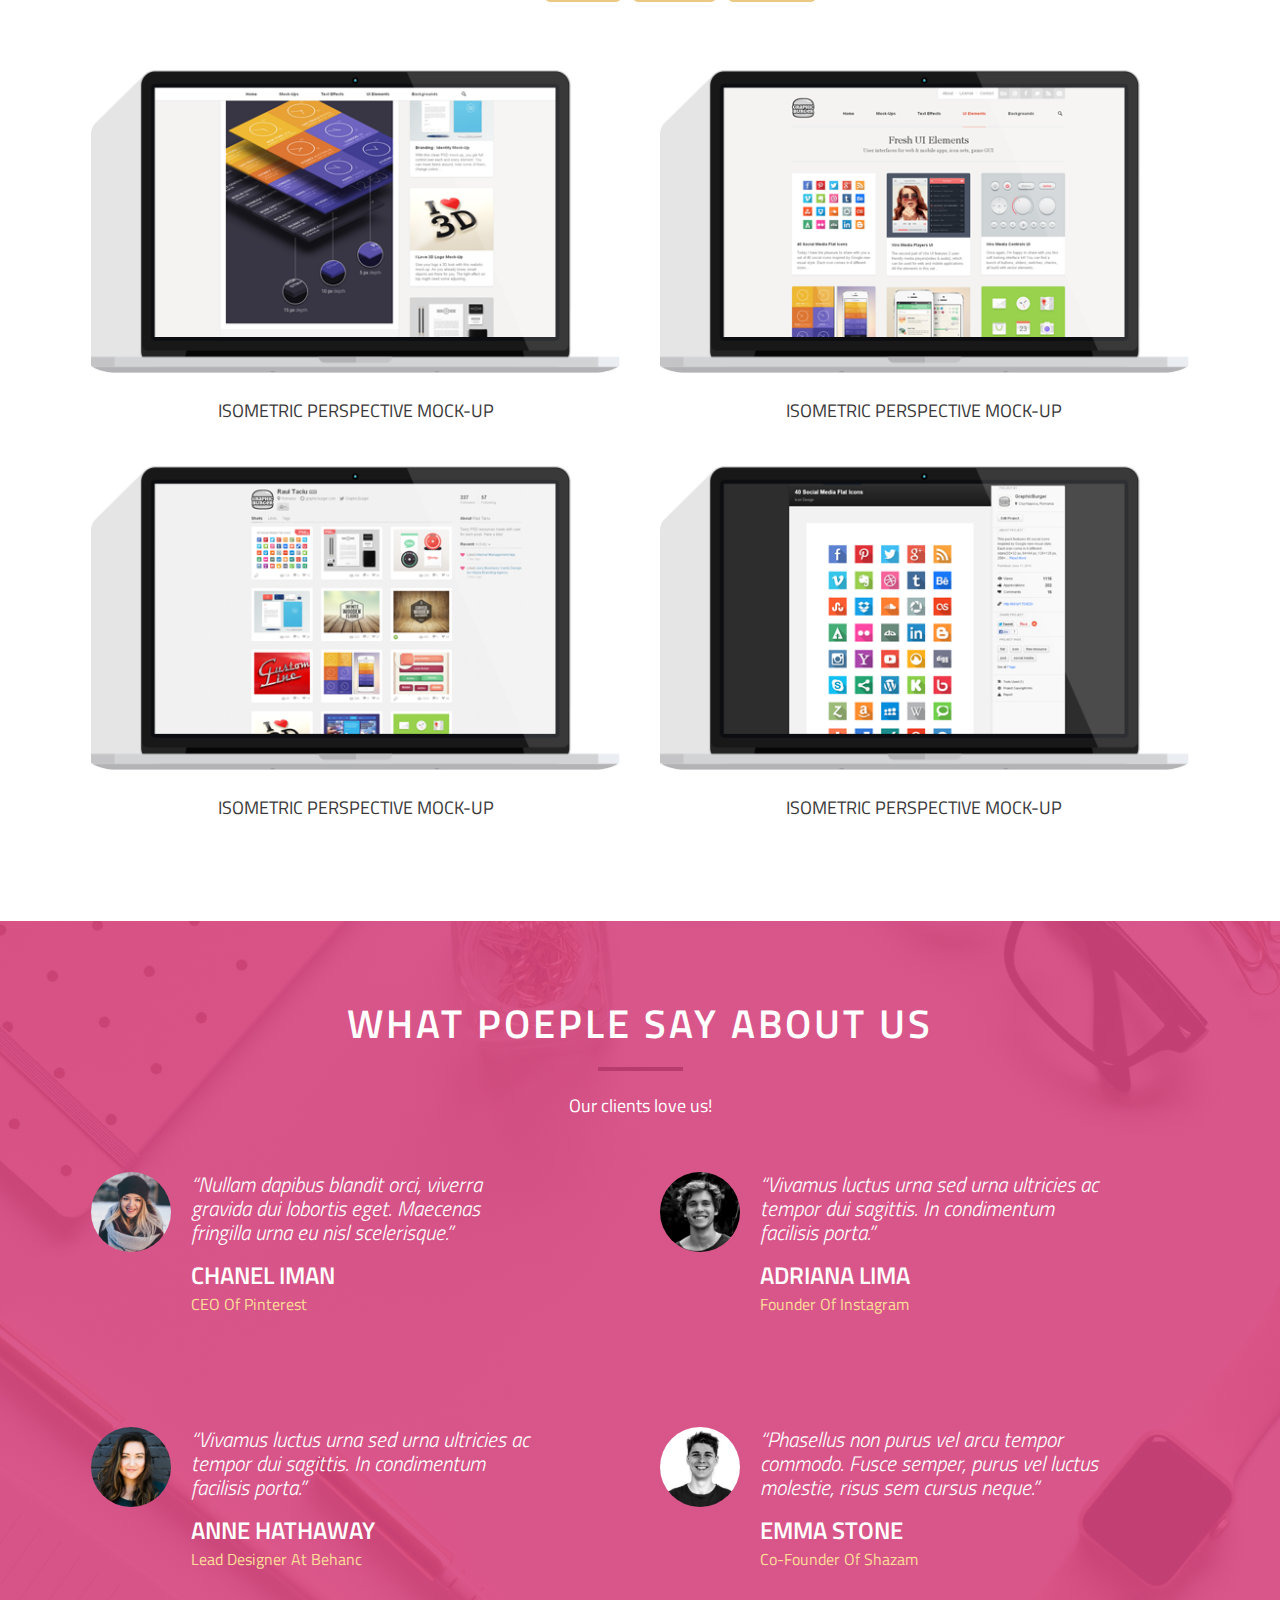
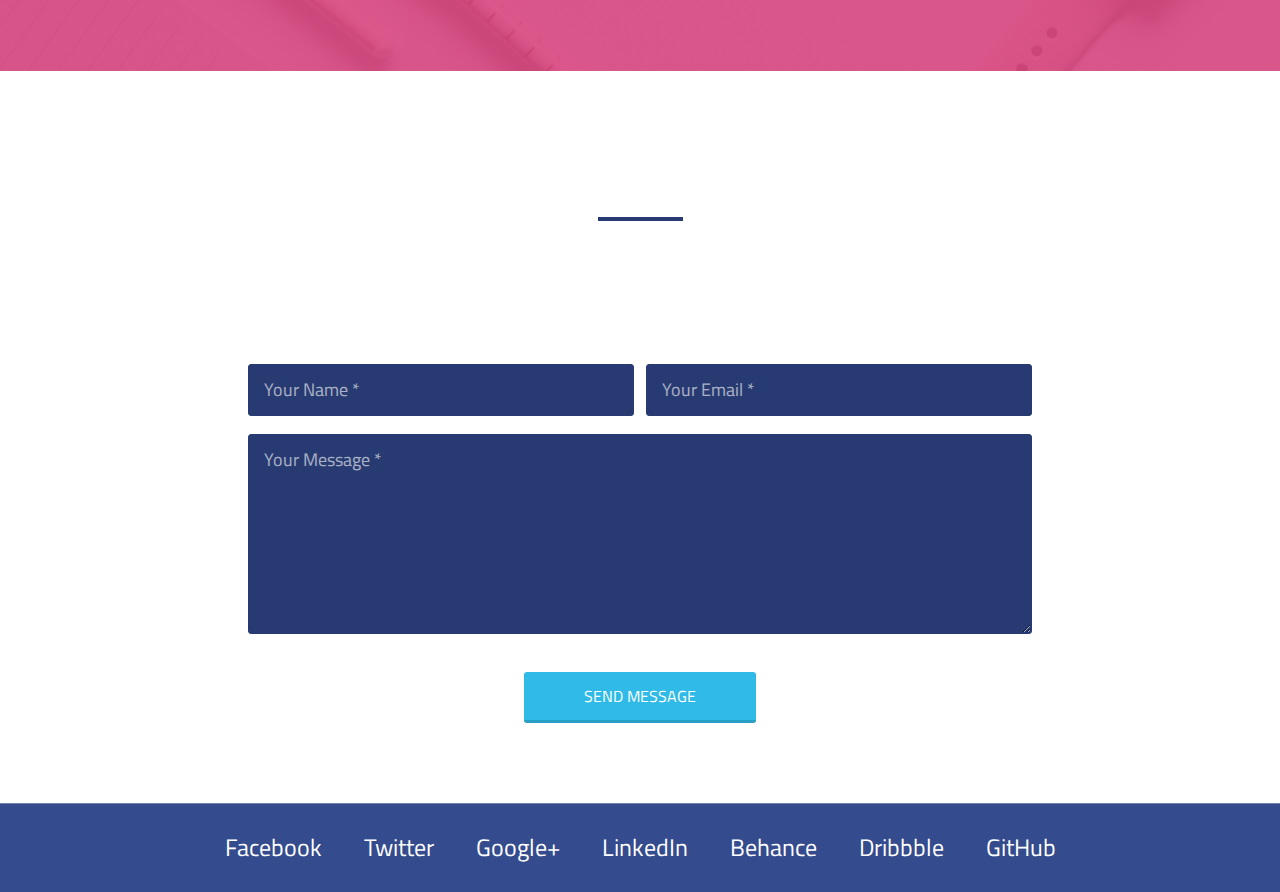
==== commit a306eb59: "update" ====
--- a/index.html
+++ b/index.html
@@ -129,16 +129,16 @@
 				<div class="social-icon">
 					<ul>
 						<li>
-							<a href="#"><i class="fab fa-facebook-f"></i></a>
-						</li>
-						<li>
-							<a href="#"><i class="fab fa-twitter"></i></a>
-						</li>
-						<li>
-							<a href="#"><i class="fab fa-linkedin-in"></i></a>
-						</li>
-						<li>
-							<a href="#"><i class="fas fa-envelope"></i></a>
+							<a href="javascript:void()"><i class="fab fa-facebook-f"></i></a>
+						</li>
+						<li>
+							<a href="javascript:void()"><i class="fab fa-twitter"></i></a>
+						</li>
+						<li>
+							<a href="javascript:void()"><i class="fab fa-linkedin-in"></i></a>
+						</li>
+						<li>
+							<a href="javascript:void()"><i class="fas fa-envelope"></i></a>
 						</li>
 					</ul>
 				</div>
@@ -155,13 +155,13 @@
 				<div class="social-icon">
 					<ul>
 						<li>
-							<a href="#"><i class="fab fa-twitter"></i></a>
-						</li>
-						<li>
-							<a href="#"><i class="fab fa-linkedin-in"></i></a>
-						</li>
-						<li>
-							<a href="#"><i class="fas fa-envelope"></i></a>
+							<a href="javascript:void()"><i class="fab fa-twitter"></i></a>
+						</li>
+						<li>
+							<a href="javascript:void()"><i class="fab fa-linkedin-in"></i></a>
+						</li>
+						<li>
+							<a href="javascript:void()"><i class="fas fa-envelope"></i></a>
 						</li>
 					</ul>
 				</div>
@@ -178,16 +178,16 @@
 				<div class="social-icon">
 					<ul>
 						<li>
-							<a href="#"><i class="fab fa-facebook-f"></i></a>
-						</li>
-						<li>
-							<a href="#"><i class="fab fa-twitter"></i></a>
-						</li>
-						<li>
-							<a href="#"><i class="fab fa-linkedin-in"></i></a>
-						</li>
-						<li>
-							<a href="#"><i class="fas fa-envelope"></i></a>
+							<a href="javascript:void()"><i class="fab fa-facebook-f"></i></a>
+						</li>
+						<li>
+							<a href="javascript:void()"><i class="fab fa-twitter"></i></a>
+						</li>
+						<li>
+							<a href="javascript:void()"><i class="fab fa-linkedin-in"></i></a>
+						</li>
+						<li>
+							<a href="javascript:void()"><i class="fas fa-envelope"></i></a>
 						</li>
 					</ul>
 				</div>
@@ -204,14 +204,14 @@
 				<div class="social-icon">
 					<ul>
 						<li>
-							<a href="#"><i class="fab fa-facebook-f"></i></a>
-						</li>
-						<li>
-							<a href="#"><i class="fab fa-twitter"></i></a>
-						</li>
-
-						<li>
-							<a href="#"><i class="fas fa-envelope"></i></a>
+							<a href="javascript:void()"><i class="fab fa-facebook-f"></i></a>
+						</li>
+						<li>
+							<a href="javascript:void()"><i class="fab fa-twitter"></i></a>
+						</li>
+
+						<li>
+							<a href="javascript:void()"><i class="fas fa-envelope"></i></a>
 						</li>
 					</ul>
 				</div>
@@ -288,10 +288,10 @@
 		</div>
 		<div class="row">
 			<div class="portfolio-filter">
-				<a href="#" type="button" data-filter="all">all</a>
-				<a href="#" type="button" data-filter=".web">wev</a>
-				<a href="#" type="button" data-filter=".apps">apps</a>
-				<a href="#" type="button" data-filter=".icons">icons</a>
+				<a href="javascript:void()" type="button" data-filter="all">all</a>
+				<a href="javascript:void()" type="button" data-filter=".web">wev</a>
+				<a href="javascript:void()" type="button" data-filter=".apps">apps</a>
+				<a href="javascript:void()" type="button" data-filter=".icons">icons</a>
 			</div>
 		</div>
 		<div class="row container">
--- a/src/css/style.css
+++ b/src/css/style.css
@@ -26,6 +26,9 @@
 	color: #fff;
 }
 
+a {
+	text-decoration: none;
+}
 
 .clearfix::after {
 	content: '';
--- a/src/css/responsive.css
+++ b/src/css/responsive.css
@@ -1,6 +1,10 @@
 @media only screen and (max-width: 1200px) {
     .row {
         margin: 0 15px;
+    }
+
+    .hero-text-box {
+        top: 45%;
     }
 }
 
@@ -42,13 +46,16 @@
     }
 
     .contact-section form {
-
         width: 100%;
         margin-left: 0;
     }
 }
 
 @media only screen and (max-width: 980px) {
+    .hero-text-box {
+        top: 35%;
+    }
+
     .span_1_of_4 {
         width: 48.2%;
     }
@@ -64,7 +71,6 @@
 
 @media only screen and (max-width: 768px) {
     .footer-section li {
-
         margin: 0 1rem;
     }
 
@@ -78,6 +84,21 @@
     }
 }
 
+@media only screen and (max-width: 576px) {
+    .hero-text-box {
+        top: 35%;
+    }
+
+    .span_1_of_2 {
+        width: 100%;
+        margin-left: 0;
+    }
+
+    .span_1_of_4 {
+        width: 100%;
+    }
+}
+
 @media only screen and (max-width: 480px) {
     h1 {
         margin-top: -4rem;
@@ -87,18 +108,21 @@
         font-size: 2rem;
     }
 
+    section {
+        padding: 8rem 1rem;
+    }
+
     .span_1_of_4 {
         width: 100%;
     }
-
 
     .portfolio-filter {
         margin: 3.5rem 0;
     }
 
     .portfolio-filter a {
-        font-size: 1.6rem;
-        padding: .5rem 1rem;
+        font-size: 1.2rem;
+        padding: 0.5rem .8rem;
     }
 
     .testimonial .col:nth-child(3),
@@ -107,12 +131,22 @@
     }
 
     .footer-section li {
-
-        margin: 0 .5rem;
+        margin: 0 0.5rem;
     }
 
     .footer-section li a {
         font-size: 1.5rem;
+    }
+
+    .social-icon ul li a i::before {
+        width: 1.5rem;
+        height: 1.5rem;
+        padding: .7rem;
+        font-size: 1.5rem;
+    }
+
+    .btn-submit {
+        padding: 1rem 3.5rem;
     }
 }
 
@@ -125,20 +159,18 @@
         padding: 1.5rem 2rem;
     }
 
-    .portfolio-filter a {
-        background: #FFE0A3;
-        font-size: 1rem;
-        padding: .2rem .6rem;
-
-    }
-
     .social-icon ul li a i::before {
-        padding: .6rem;
-        font-size: 1.6rem;
+        width: 1.5rem;
+        height: 1.5rem;
+        padding: .7rem;
+        font-size: 1.5rem;
     }
 
     .footer-section li {
-
         margin: 0 2.5rem;
     }
+
+    .btn-submit {
+        padding: .8rem 1.5rem;
+    }
 }